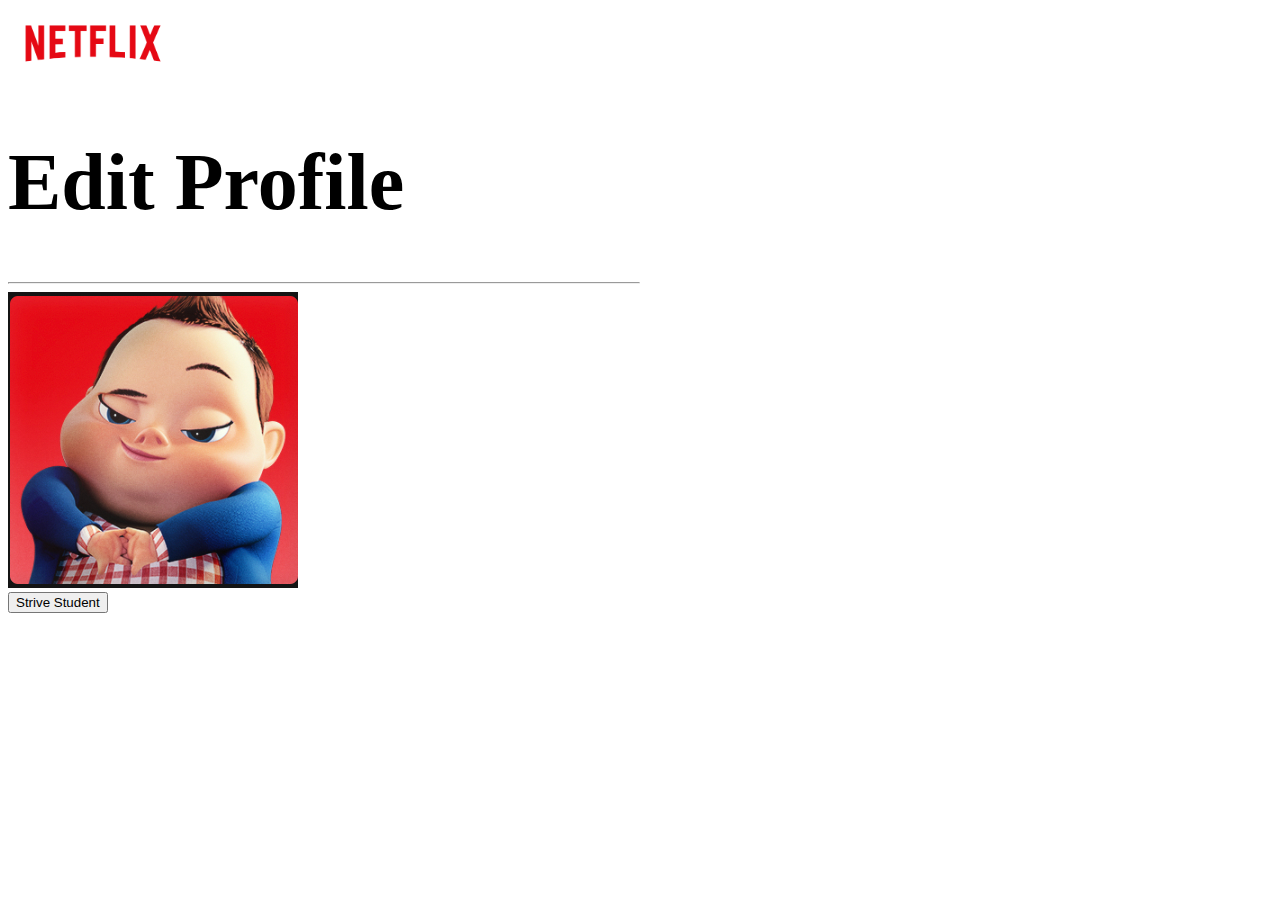
==== index-2.html @ f0fd84ff "comm" ====
<!DOCTYPE html>
<html lang="en">
  <head>
    <meta charset="utf-8" />
    <meta name="viewport" content="width=device-width, initial-scale=1" />
    <title>Bootstrap demo</title>
    <link rel="stylesheet" href="https://cdn.jsdelivr.net/npm/bootstrap-icons@1.11.3/font/bootstrap-icons.min.css" />
    <link
      href="https://cdn.jsdelivr.net/npm/bootstrap@5.2.3/dist/css/bootstrap.min.css"
      rel="stylesheet"
      integrity="sha384-rbsA2VBKQhggwzxH7pPCaAqO46MgnOM80zW1RWuH61DGLwZJEdK2Kadq2F9CUG65"
      crossorigin="anonymous"
    />
    <link rel="stylesheet" href="./css/style-2.css" />
  </head>
  <body class="text-bg-dark">
    <!-- INIZIO PAGINA -->
    <header>
      <img width="170x" src="./assets/Netflix-assets/assets/netflix_logo.png" alt="" />
    </header>

    <div class="container _container-edit">
      <div>
        <div><h1 class="_h1">Edit Profile</h1></div>
        <hr />
      </div>
    <div class="row">
        <div>
            <img class="col-3 rounded" src="./assets/Netflix-assets/assets/avatar.png" alt="">
        </div>
        <div class="col-3">
            <button type="button" class="btn btn-secondary btn-sm">Strive Student</button>
        </div>

    </div>
        
          </div>
        </div>
      </div>
    </div>

    <!-- FINE PAGINA -->
    <script
      src="https://cdn.jsdelivr.net/npm/bootstrap@5.2.3/dist/js/bootstrap.bundle.min.js"
      integrity="sha384-kenU1KFdBIe4zVF0s0G1M5b4hcpxyD9F7jL+jjXkk+Q2h455rYXK/7HAuoJl+0I4"
      crossorigin="anonymous"
    ></script>
  </body>
</html>
---- css/style-2.css ----
._h1 {
  font-size: 5rem;
}
._container-edit {
  @media screen and (min-width: 980px) {
    width: 50%;
  }
}
._img-avatar {
  width: 150px;
}
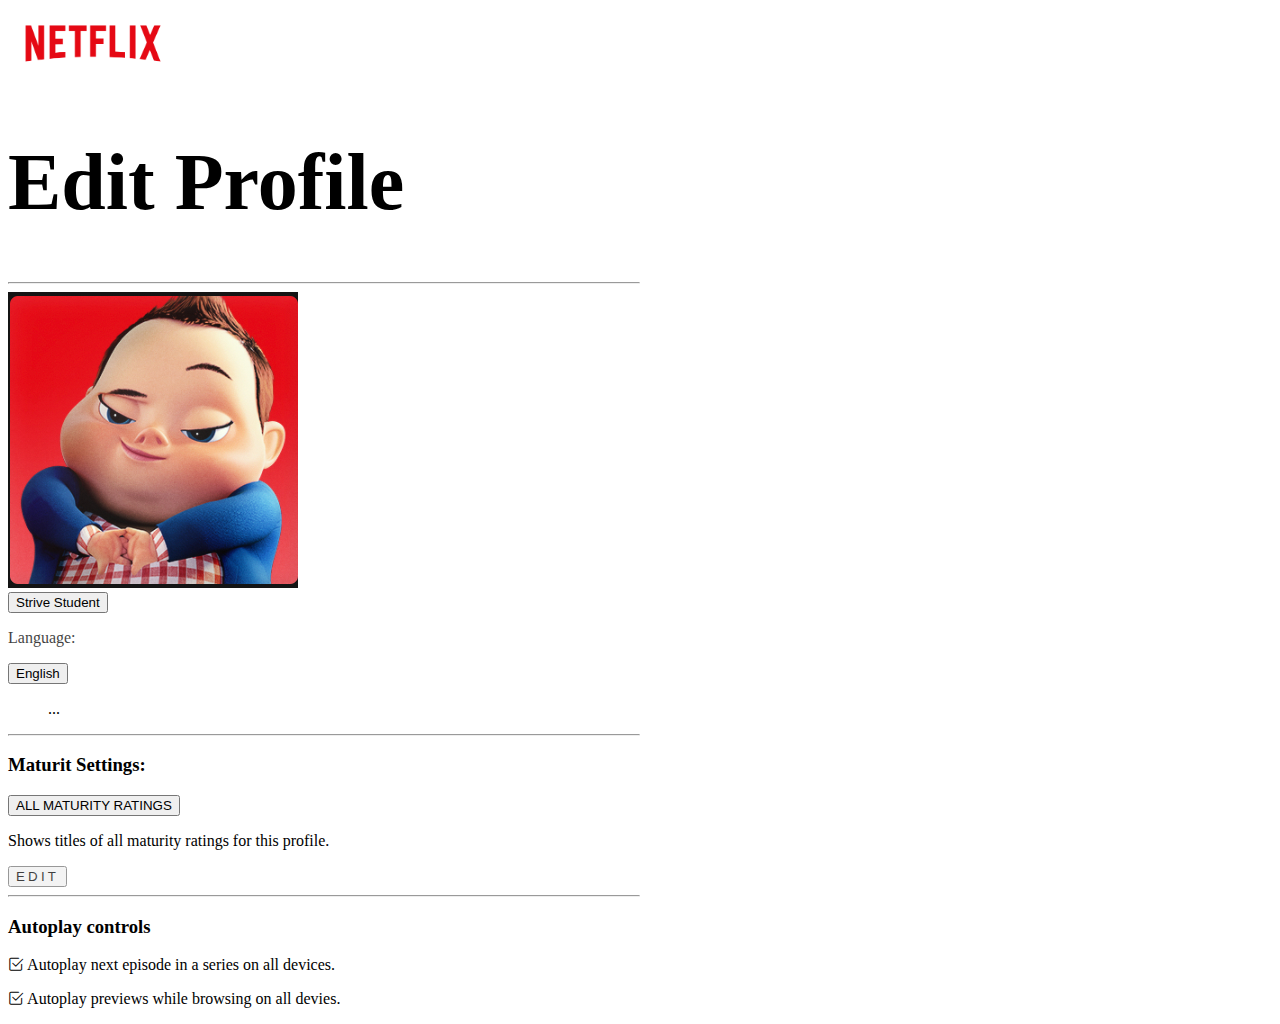
==== commit 527911ce: "COMM FINALE" ====
--- a/index-2.html
+++ b/index-2.html
@@ -13,7 +13,7 @@
     />
     <link rel="stylesheet" href="./css/style-2.css" />
   </head>
-  <body class="text-bg-dark">
+  <body data-bs-theme="dark" class="text-bg-dark">
     <!-- INIZIO PAGINA -->
     <header>
       <img width="170x" src="./assets/Netflix-assets/assets/netflix_logo.png" alt="" />
@@ -24,17 +24,52 @@
         <div><h1 class="_h1">Edit Profile</h1></div>
         <hr />
       </div>
-    <div class="row">
-        <div>
-            <img class="col-3 rounded" src="./assets/Netflix-assets/assets/avatar.png" alt="">
+      <div>
+        <div class="row">
+          <div class="col-2">
+            <img class="col-12 rounded" src="./assets/Netflix-assets/assets/avatar.png" alt="" />
+          </div>
+          <div class="d-flex column col-10">
+            <div>
+              <button type="button" class="btn btn-secondary btn-sm">Strive Student</button>
+              <p class="mt-4 _opacity mb-0">Language:</p>
+              <div class="btn-group">
+                <button
+                  class="btn bg-dark btn-outline-light btn-secondary btn-sm dropdown-toggle"
+                  type="button"
+                  data-bs-toggle="dropdown"
+                  aria-expanded="false"
+                >
+                  English
+                </button>
+                <ul class="dropdown-menu">
+                  ...
+                </ul>
+              </div>
+            </div>
+          </div>
         </div>
-        <div class="col-3">
-            <button type="button" class="btn btn-secondary btn-sm">Strive Student</button>
+        <div class="offset-2">
+          <hr />
+          <h3>Maturit Settings:</h3>
+          <button type="button" class="mt-2 btn btn-secondary btn-sm">ALL MATURITY RATINGS</button>
+          <p class="fs-6 fw-lighter mt-2">Shows titles of all maturity ratings for this profile.</p>
+          <button
+            type="button"
+            class="font-monospace _lt-spacing _opacity bg-dark btn-outline-light btn btn-secondary btn-sm"
+          >
+            EDIT
+          </button>
         </div>
-
-    </div>
-        
-          </div>
+        <div class="offset-2">
+          <hr />
+          <h3>Autoplay controls</h3>
+          <p class="fs-6 fw-lighter mt-2">
+            <i class="bi bi-check2-square"></i> Autoplay next episode in a series on all devices.
+          </p>
+          <p class="fs-6 fw-lighter mt-2">
+            <i class="bi bi-check2-square"></i> Autoplay previews while browsing on all devies.
+          </p>
         </div>
       </div>
     </div>
--- a/css/style-2.css
+++ b/css/style-2.css
@@ -9,3 +9,18 @@
 ._img-avatar {
   width: 150px;
 }
+._opacity {
+  opacity: 0.75;
+}
+.btn {
+  &:hover {
+    color: white;
+  }
+}
+.hr {
+  color: white;
+  background-color: white;
+}
+._lt-spacing {
+  letter-spacing: 0.2rem;
+}
